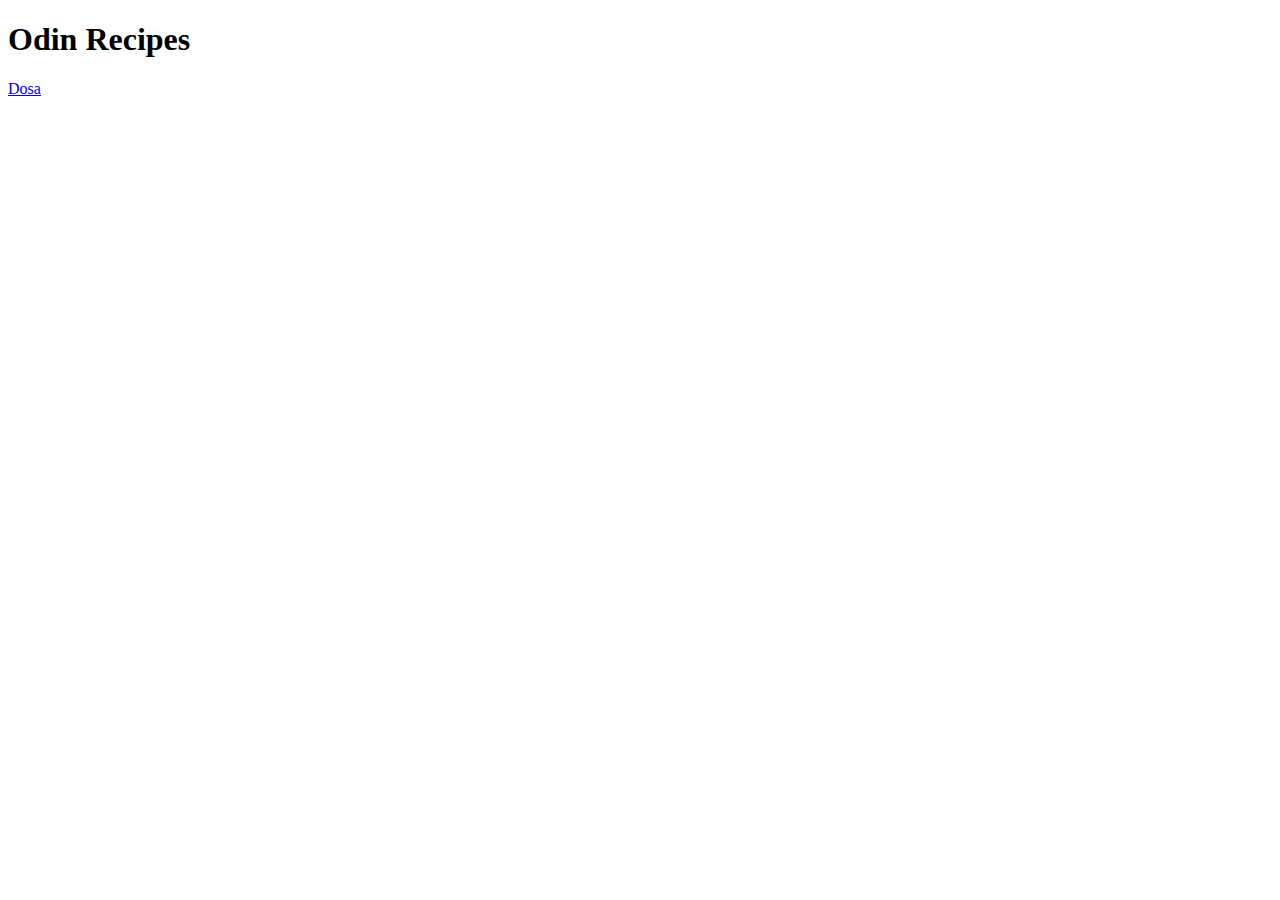
==== index.html @ 6b0e383e "First page adding Dosa as a first recipe" ====
<!DOCTYPE html>
<html lang="en">
<head>
    <meta charset="UTF-8">
    <meta http-equiv="X-UA-Compatible" content="IE=edge">
    <meta name="viewport" content="width=device-width, initial-scale=1.0">
    <title>Document</title>
</head>
<body>
    <h1>Odin Recipes</h1>
    <a href="./recipes/dosa.html">Dosa</a>

</body>
</html>
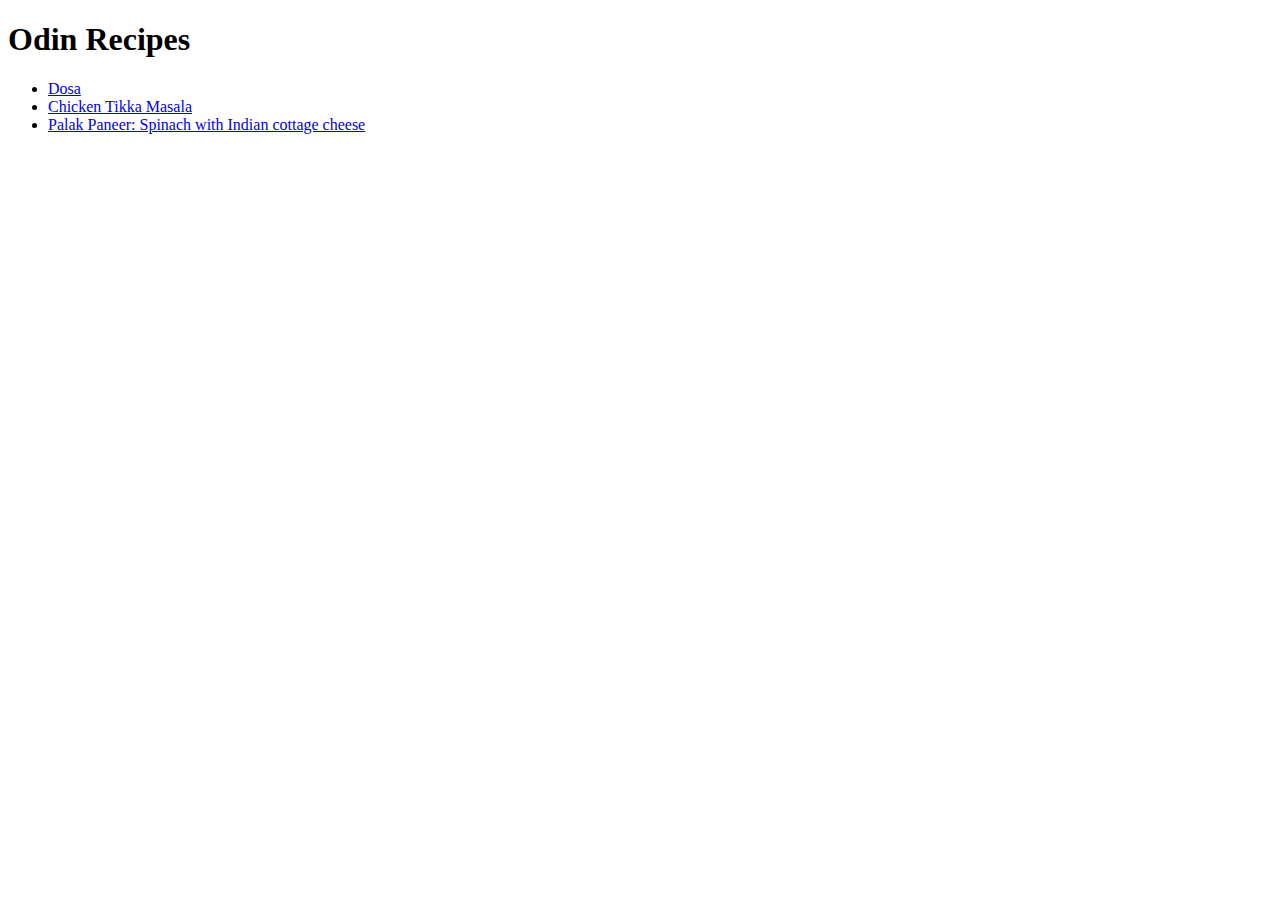
==== commit 886828c3: "Forgot to commit index page" ====
--- a/index.html
+++ b/index.html
@@ -8,7 +8,13 @@
 </head>
 <body>
     <h1>Odin Recipes</h1>
-    <a href="./recipes/dosa.html">Dosa</a>
+    <ul>
+        <li><a href="./recipes/dosa.html">Dosa</a></li>
+        <li> <a href="./recipes/Chicken_tikka.html">Chicken Tikka Masala</a></li>
+        <li><a href="./recipes//palak-paneer.html">Palak Paneer: Spinach with Indian cottage cheese</a> </li>
+   
+    </ul>
+    
 
 </body>
 </html>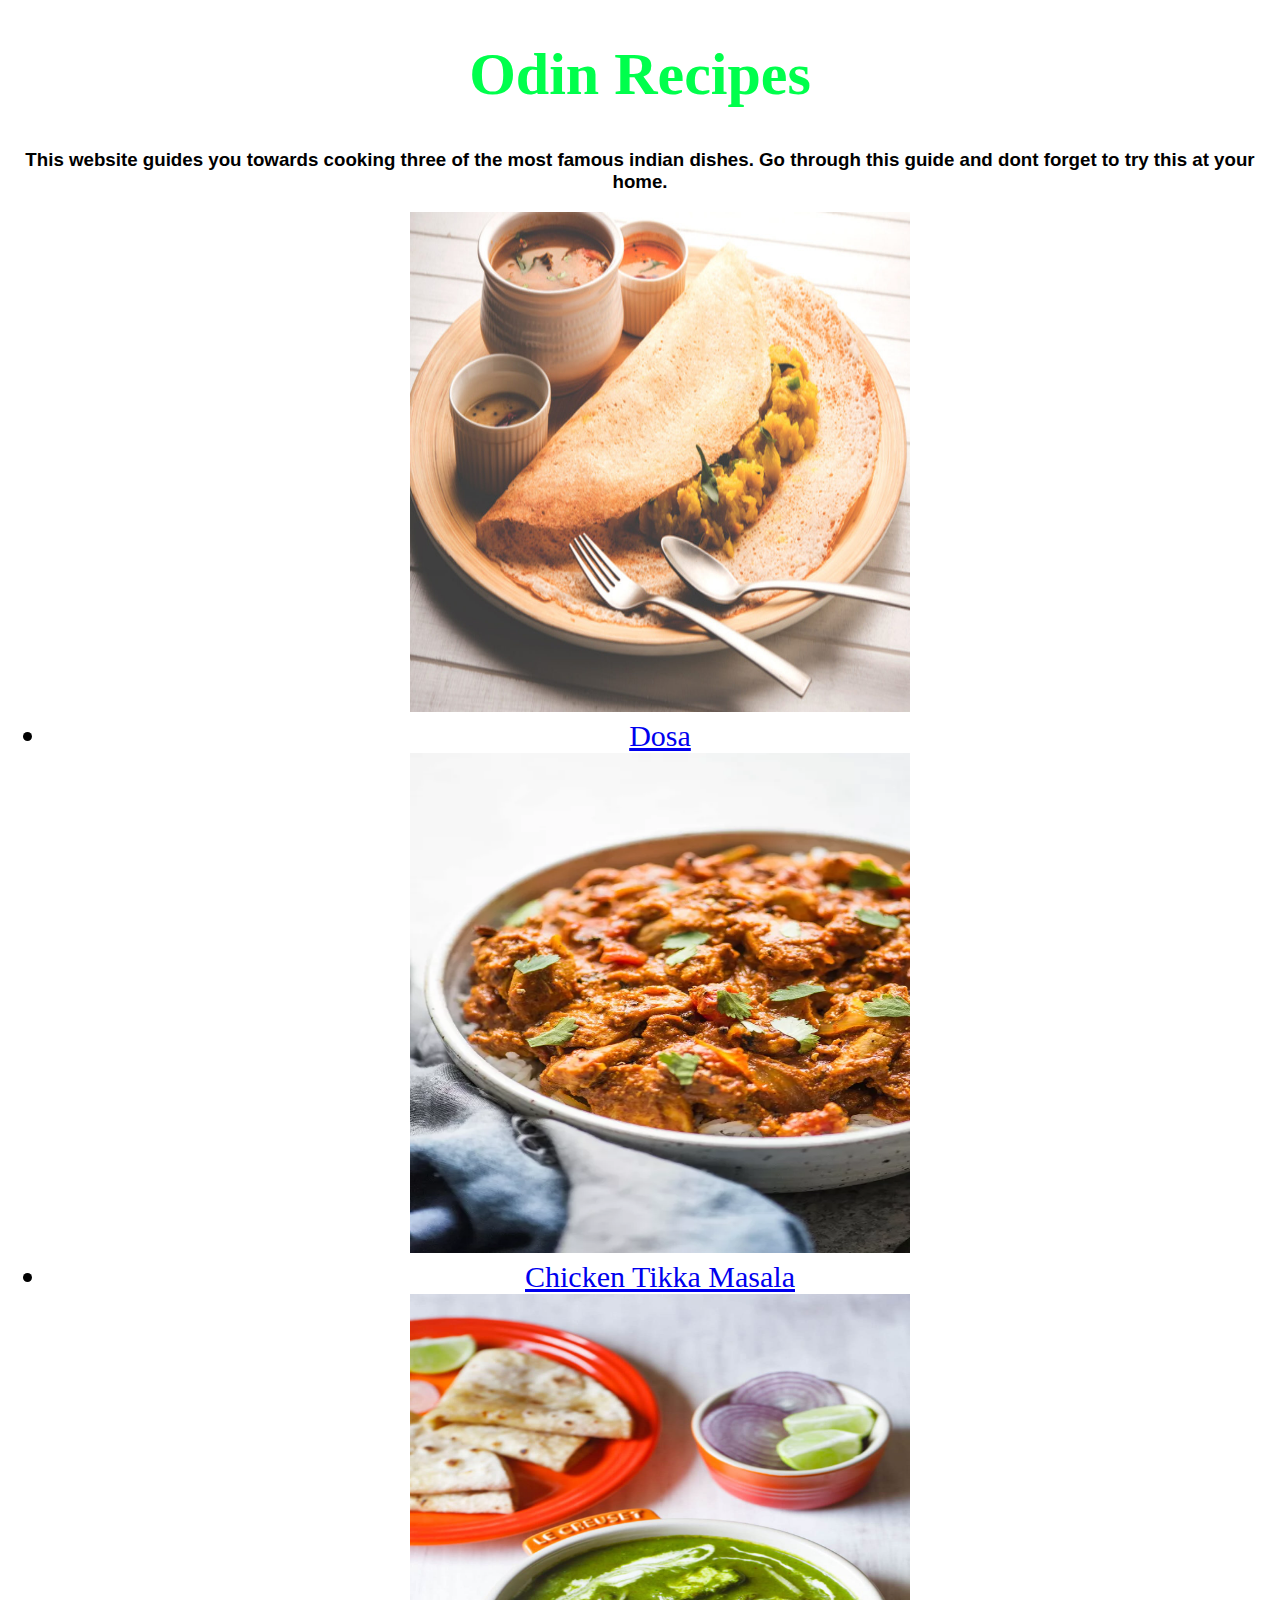
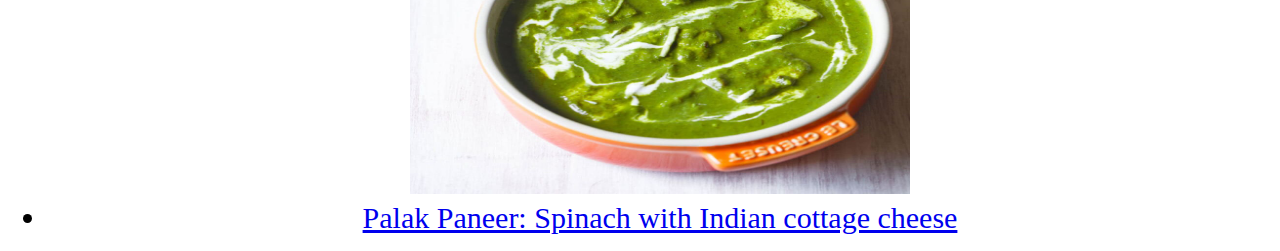
==== commit f1064490: "First CSS implementation on Odin-recipe" ====
--- a/index.html
+++ b/index.html
@@ -4,14 +4,37 @@
     <meta charset="UTF-8">
     <meta http-equiv="X-UA-Compatible" content="IE=edge">
     <meta name="viewport" content="width=device-width, initial-scale=1.0">
-    <title>Document</title>
+    <title>Odin-Recipes</title>
+    <link rel="stylesheet" href="./style.css">
 </head>
 <body>
+    <div class="header">
     <h1>Odin Recipes</h1>
+    </div>
+
+    <div class="intro">
+        <h3>
+        <p>
+            This website guides you towards cooking three of the most famous indian dishes. Go through this guide and dont forget to try this at your home.
+        </p>
+    </h3>
+    </div>
+
     <ul>
+    <div class="item">
+        <img src="./recipes/Dosa.jpg" alt="" class="image">
         <li><a href="./recipes/dosa.html">Dosa</a></li>
+    </div>
+    <div class="item">
+        <img src="./recipes/Chicken_tikka.png" alt="" class="image">
         <li> <a href="./recipes/Chicken_tikka.html">Chicken Tikka Masala</a></li>
+    </div>
+     <div class="item">
+        <img src="./recipes/palak-paneer.jpg" alt="" class="image">
         <li><a href="./recipes//palak-paneer.html">Palak Paneer: Spinach with Indian cottage cheese</a> </li>
+     </div>   
+        
+        
    
     </ul>
     
--- a/style.css
+++ b/style.css
@@ -0,0 +1,20 @@
+.header{
+    font-size: 30px;
+    font-weight: bold;
+    color: rgb(0, 255, 76);
+    text-align: center;
+}
+.intro{
+    text-align: center;
+    font-family: Verdana, Geneva, Tahoma, sans-serif;
+    font-weight: 500;
+}
+.item{
+    text-align: center;
+    font-size: 30px;
+
+}
+.image{
+    width: 500px;
+    aspect-ratio: 1/1;
+}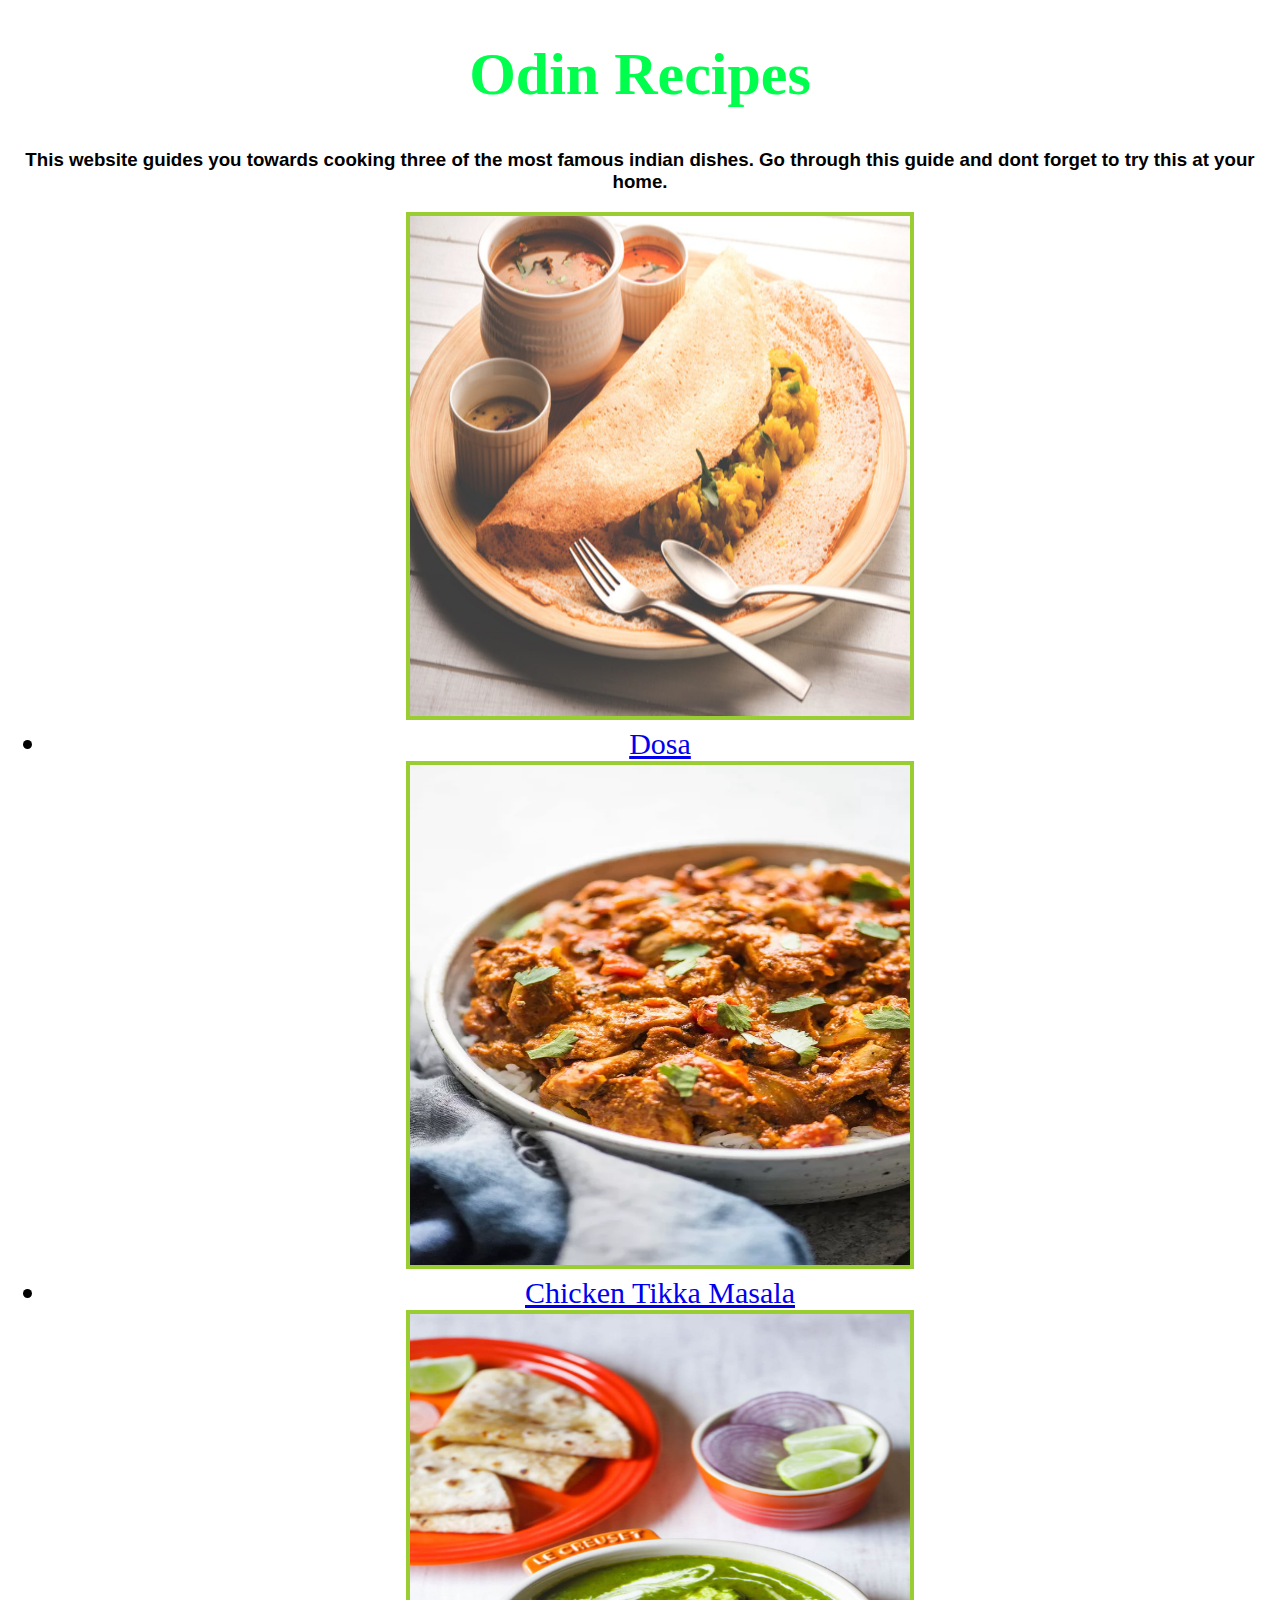
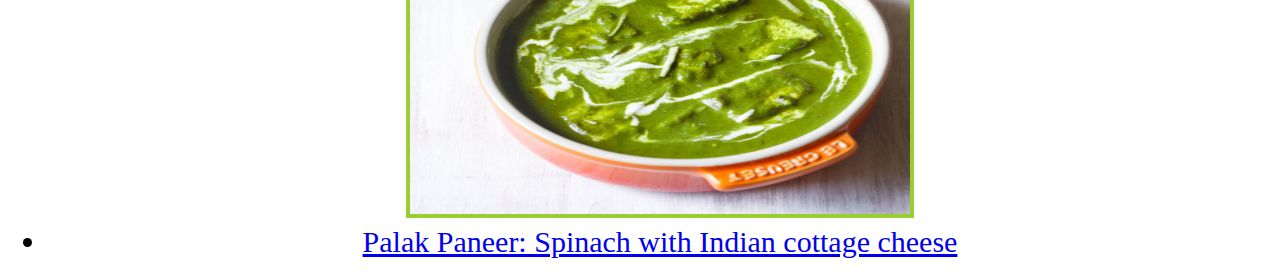
==== commit 55be834b: "CSS updated with a bug of palak paneer html" ====
--- a/index.html
+++ b/index.html
@@ -8,10 +8,11 @@
     <link rel="stylesheet" href="./style.css">
 </head>
 <body>
+    <div>
     <div class="header">
     <h1>Odin Recipes</h1>
     </div>
-
+    </div>
     <div class="intro">
         <h3>
         <p>
--- a/style.css
+++ b/style.css
@@ -1,8 +1,11 @@
+
 .header{
     font-size: 30px;
     font-weight: bold;
     color: rgb(0, 255, 76);
     text-align: center;
+    
+   
 }
 .intro{
     text-align: center;
@@ -17,4 +20,5 @@
 .image{
     width: 500px;
     aspect-ratio: 1/1;
+    border: 4px solid yellowgreen;
 }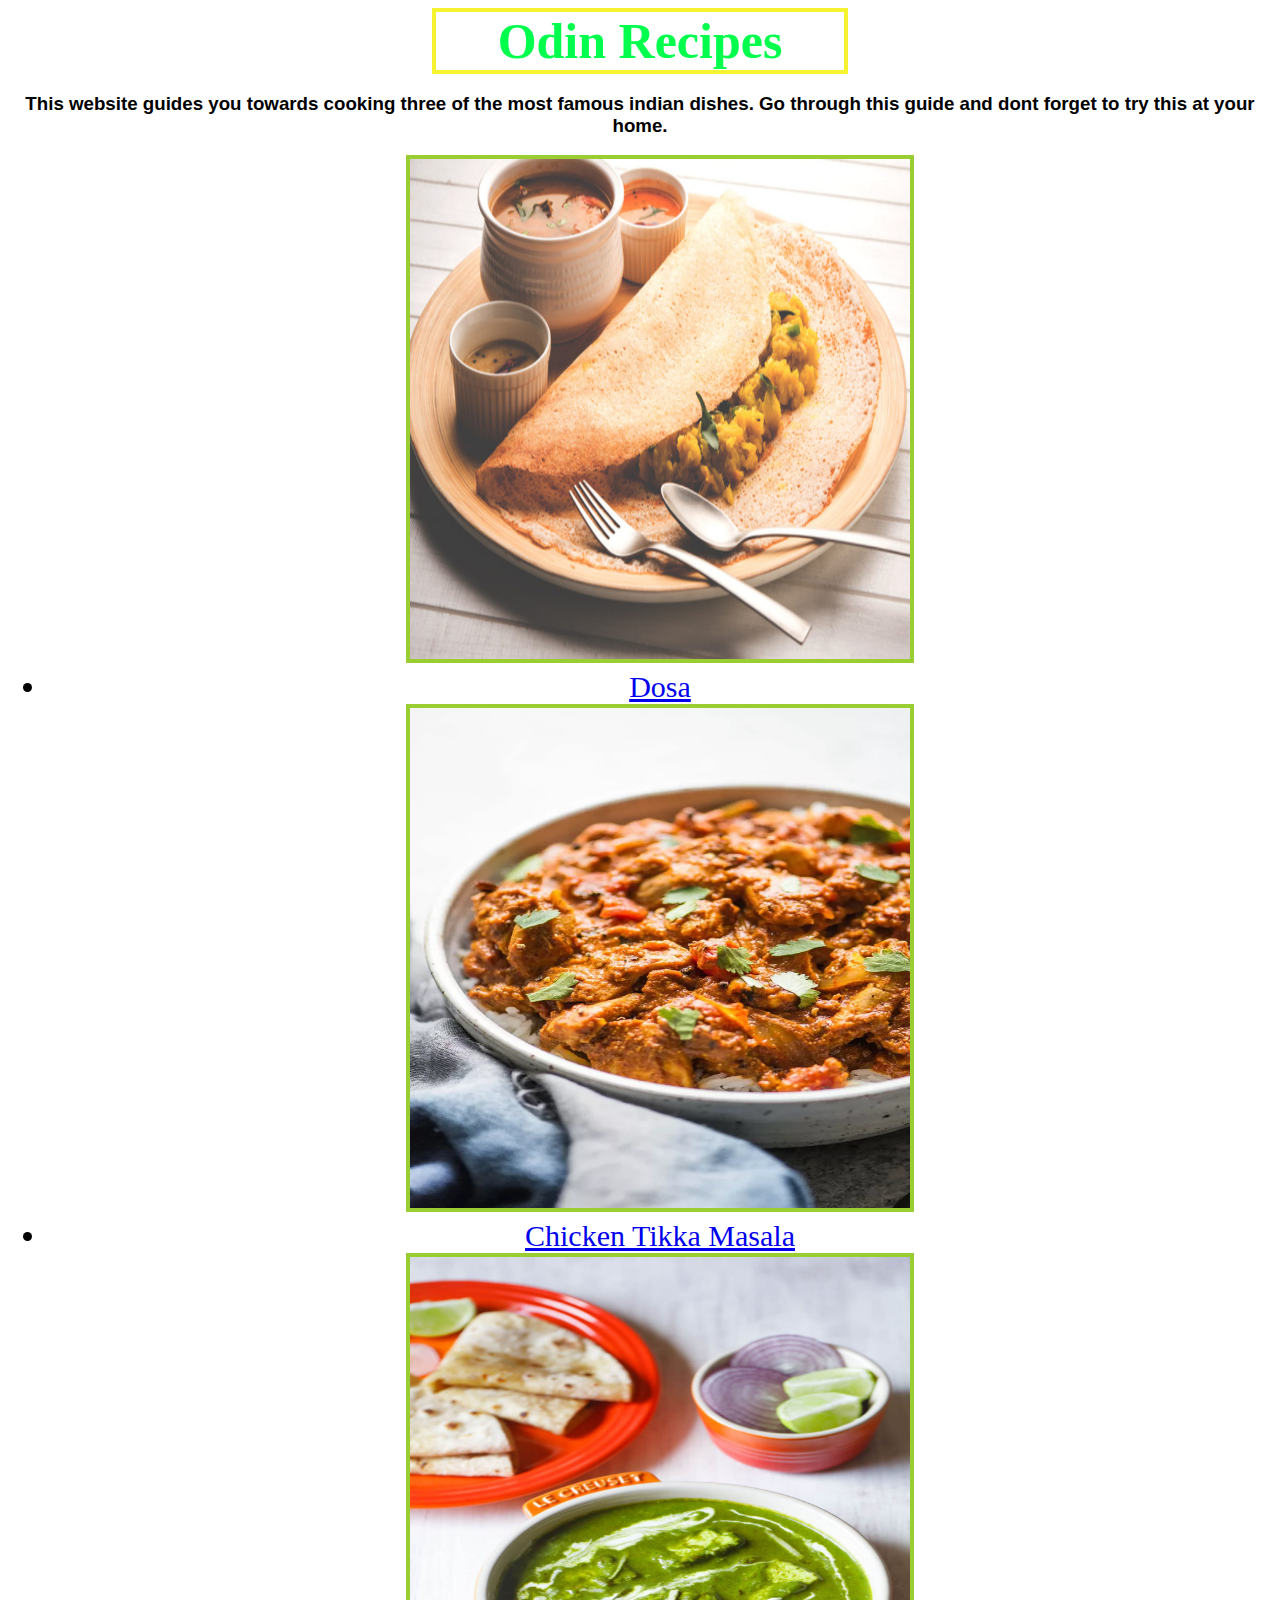
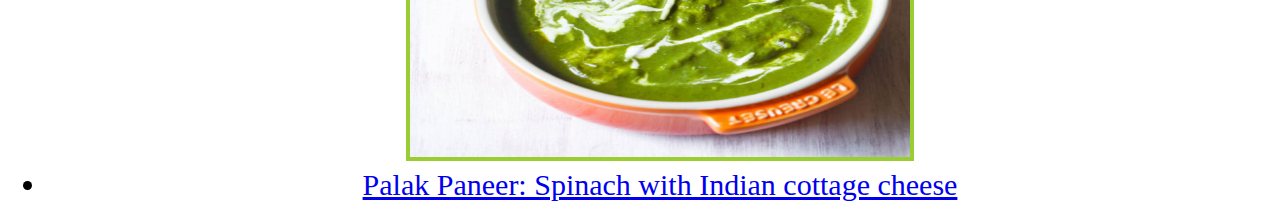
==== commit 02ba3910: "CSS modified logo centered" ====
--- a/index.html
+++ b/index.html
@@ -8,11 +8,12 @@
     <link rel="stylesheet" href="./style.css">
 </head>
 <body>
-    <div>
-    <div class="header">
-    <h1>Odin Recipes</h1>
+    <div class="flex-container">
+        <div class="blank"></div> 
+        <div class="header">Odin Recipes</div> 
+        <div class="blank"></div> 
     </div>
-    </div>
+    
     <div class="intro">
         <h3>
         <p>
@@ -32,12 +33,12 @@
     </div>
      <div class="item">
         <img src="./recipes/palak-paneer.jpg" alt="" class="image">
-        <li><a href="./recipes//palak-paneer.html">Palak Paneer: Spinach with Indian cottage cheese</a> </li>
+        <li><a href="./recipes/palak-paneer.html">Palak Paneer: Spinach with Indian cottage cheese</a> </li>
      </div>   
         
         
    
-    </ul>
+    </ul> 
     
 
 </body>
--- a/style.css
+++ b/style.css
@@ -1,10 +1,21 @@
+
+.flex-container{
+    display: flex;
+}
+.blank{
+    width: 300px;
+}
+.flex-container div {  
+    
+    flex: 1 1 auto;
+  }
 
 .header{
-    font-size: 30px;
+    font-size: 50px;
     font-weight: bold;
     color: rgb(0, 255, 76);
     text-align: center;
-    
+    border: 4px solid rgb(245, 242, 49);
    
 }
 .intro{
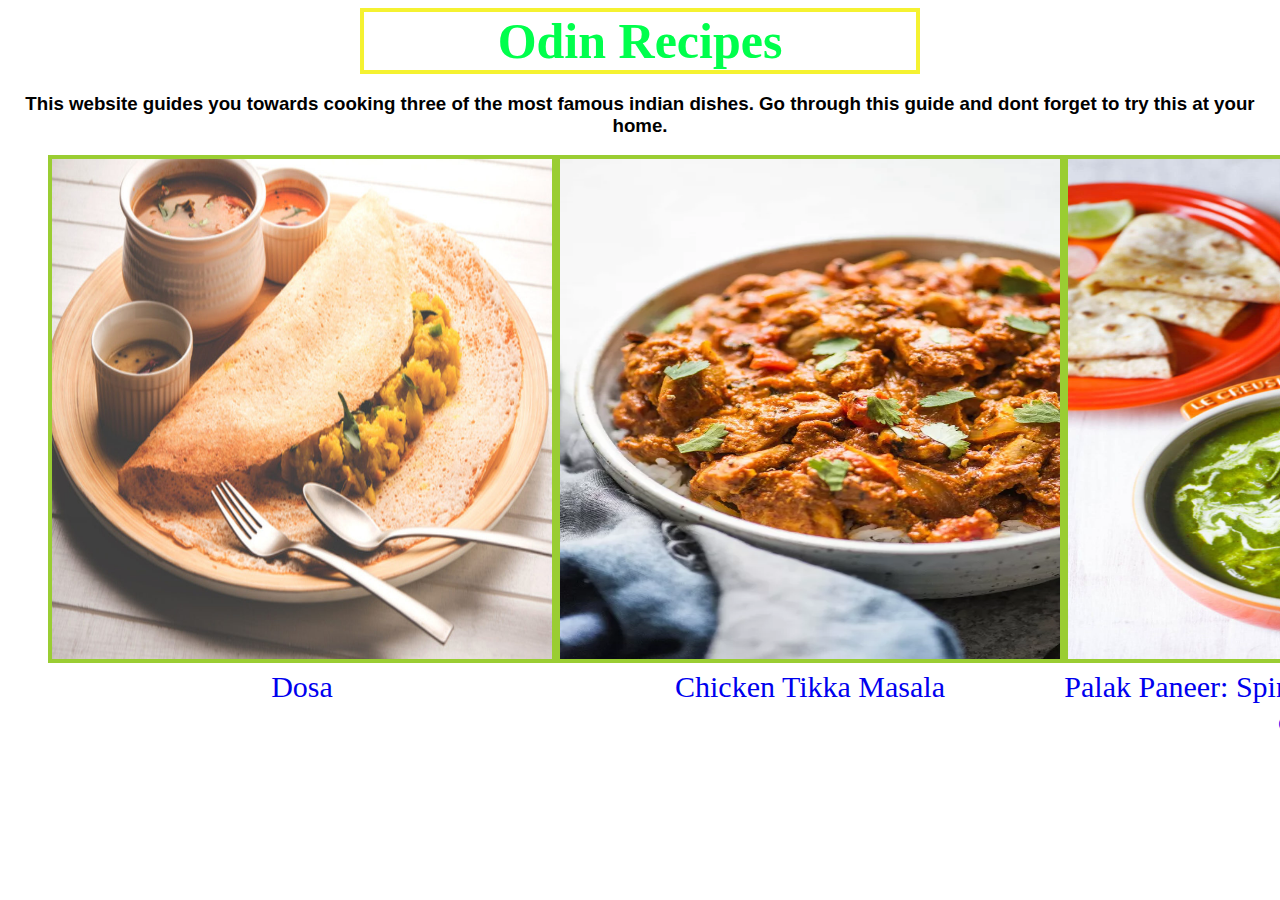
==== commit 7c94d7c8: "css modified in index, flex added" ====
--- a/index.html
+++ b/index.html
@@ -23,19 +23,20 @@
     </div>
 
     <ul>
-    <div class="item">
-        <img src="./recipes/Dosa.jpg" alt="" class="image">
-        <li><a href="./recipes/dosa.html">Dosa</a></li>
-    </div>
-    <div class="item">
-        <img src="./recipes/Chicken_tikka.png" alt="" class="image">
-        <li> <a href="./recipes/Chicken_tikka.html">Chicken Tikka Masala</a></li>
-    </div>
-     <div class="item">
-        <img src="./recipes/palak-paneer.jpg" alt="" class="image">
-        <li><a href="./recipes/palak-paneer.html">Palak Paneer: Spinach with Indian cottage cheese</a> </li>
-     </div>   
-        
+    <div class="flex-container">   
+        <div class="item">
+            <img src="./recipes/Dosa.jpg" alt="" class="image">
+            <li><a href="./recipes/dosa.html">Dosa</a></li>
+        </div>
+        <div class="item">
+            <img src="./recipes/Chicken_tikka.png" alt="" class="image">
+            <li> <a href="./recipes/Chicken_tikka.html">Chicken Tikka Masala</a></li>
+        </div>
+        <div class="item">
+            <img src="./recipes/palak-paneer.jpg" alt="" class="image">
+            <li><a href="./recipes/palak-paneer.html">Palak Paneer: Spinach with Indian cottage cheese</a> </li>
+        </div>   
+    </div>     
         
    
     </ul> 
--- a/style.css
+++ b/style.css
@@ -16,6 +16,9 @@
     color: rgb(0, 255, 76);
     text-align: center;
     border: 4px solid rgb(245, 242, 49);
+    width: 500px;
+    box-shadow: 4px #eee;
+    
    
 }
 .intro{
@@ -32,4 +35,13 @@
     width: 500px;
     aspect-ratio: 1/1;
     border: 4px solid yellowgreen;
+}
+.flex-container .header{
+    flex-shrink: 0
+}
+a{
+    text-decoration: none;
+}
+ul{
+    list-style: none;
 }